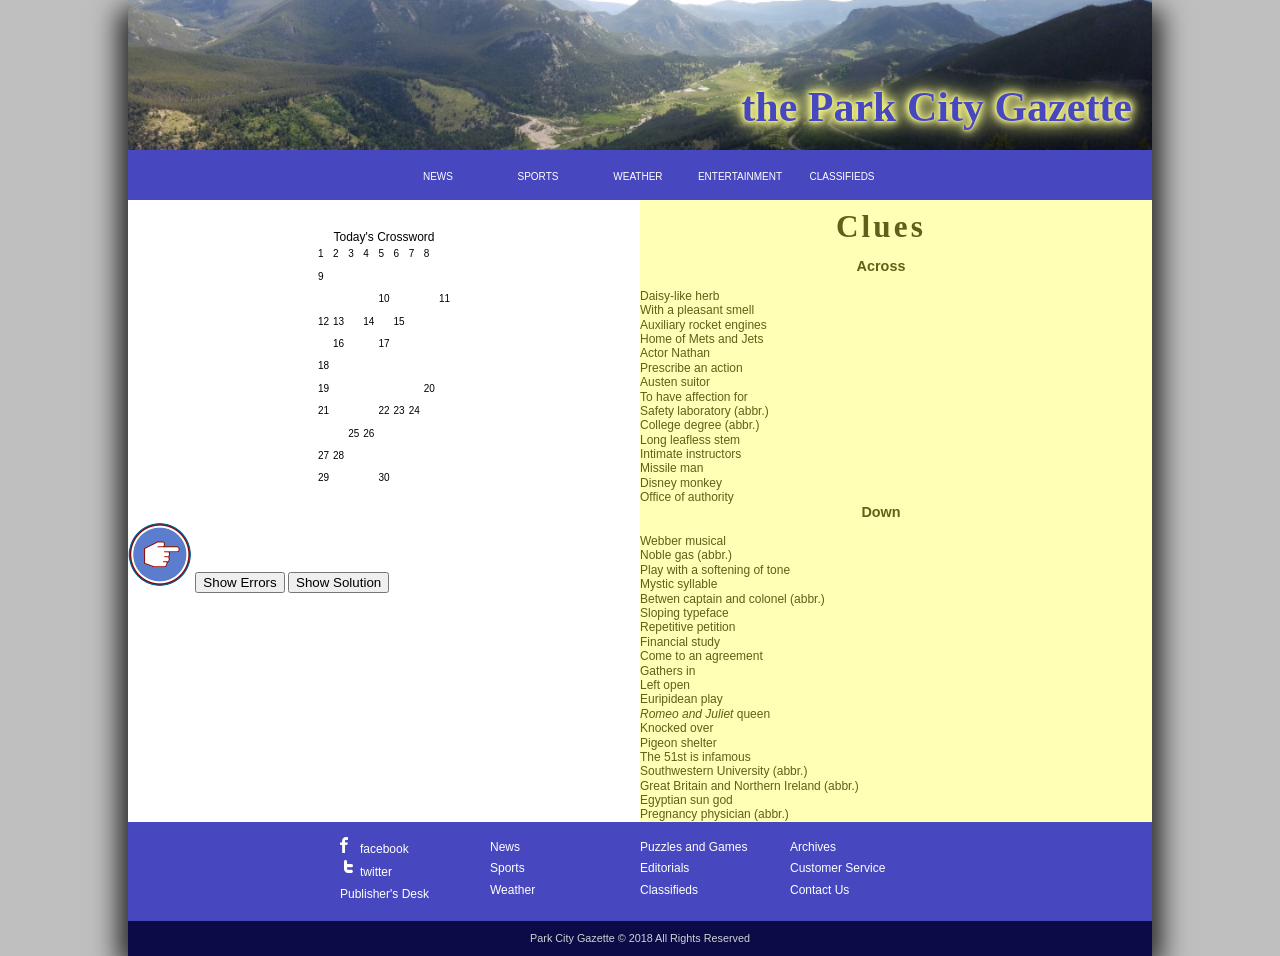
==== index.html @ 87dc8ab6 "Renamed fIles and added name" ====
<!DOCTYPE html>
<html lang="en">
<head>
   <!--
    New Perspectives on HTML5, CSS3, and JavaScript 6th Edition
    Tutorial 11
    Case Problem 3
    
    Park City Gazette Crossword Puzzle Page
    Author: Christopher Kim
    Date:   3.20.19

    Filename: pc_cword.html
   -->
   
   <title>Daily Crossword</title>
   <meta charset="utf-8" />
   <link href="pc_reset.css" rel="stylesheet"  />
   <link href="pc_styles.css" rel="stylesheet"  />
    

</head>

<body>
   <header>
      <h1>the Park City Gazette</h1>
      <nav id="top">
         <ul>
            <li><a href="#">news</a></li>
            <li><a href="#">sports</a></li>
            <li><a href="#">weather</a></li>
            <li><a href="#">entertainment</a></li>
            <li><a href="#">classifieds</a></li>
         </ul>
      </nav>
   </header>
   <article>
      <table id="crossword">
         <caption>Today's Crossword</caption>
         <tr>
            <td><span id="c1_1" data-letter="C" data-right="c1_2" data-left="c1_8" data-down="c2_1" data-up="c11_1" data-clue-a="a1" data-clue-d="d1"></span><sup>1</sup></td>
            <td><span id="c1_2" data-letter="A" data-right="c1_3" data-left="c1_1" data-down="c2_2" data-up="c11_2" data-clue-a="a1" data-clue-d="d2"></span><sup>2</sup></td>
            <td><span id="c1_3" data-letter="M" data-right="c1_4" data-left="c1_2" data-down="c2_3" data-up="c11_3" data-clue-a="a1" data-clue-d="d3"></span><sup>3</sup></td>
            <td><span id="c1_4" data-letter="O" data-right="c1_5" data-left="c1_3" data-down="c2_4" data-up="c10_4" data-clue-a="a1" data-clue-d="d4"></span><sup>4</sup></td>
            <td><span id="c1_5" data-letter="M" data-right="c1_6" data-left="c1_4" data-down="c2_5" data-up="c11_5" data-clue-a="a1" data-clue-d="d5"></span><sup>5</sup></td>  
            <td><span id="c1_6" data-letter="I" data-right="c1_7" data-left="c1_5" data-down="c2_6" data-up="c11_6" data-clue-a="a1" data-clue-d="d6"></span><sup>6</sup></td>
            <td><span id="c1_7" data-letter="L" data-right="c1_8" data-left="c1_6" data-down="c2_7" data-up="c11_7" data-clue-a="a1" data-clue-d="d7"></span><sup>7</sup></td>
            <td><span id="c1_8" data-letter="E" data-right="c1_1" data-left="c1_7" data-down="c2_8" data-up="c11_8" data-clue-a="a1" data-clue-d="d8"></span><sup>8</sup></td>
            <td class="blank"></td>
         </tr>
          <tr>
            <td><span id="c2_1" data-letter="A" data-right="c2_2" data-left="c2_8" data-down="c3_1" data-up="c1_1" data-clue-a="a9" data-clue-d="d1"></span><sup>9</sup></td>
            <td><span id="c2_2" data-letter="R" data-right="c2_3" data-left="c2_1" data-down="c4_2" data-up="c1_2" data-clue-a="a9" data-clue-d="d2"></span></td>
            <td><span id="c2_3" data-letter="O" data-right="c2_4" data-left="c2_2" data-down="c3_3" data-up="c1_3" data-clue-a="a9" data-clue-d="d3"></span></td>
            <td><span id="c2_4" data-letter="M" data-right="c2_5" data-left="c2_3" data-down="c4_4" data-up="c1_4" data-clue-a="a9" data-clue-d="d4"></span></td>
            <td><span id="c2_5" data-letter="A" data-right="c2_6" data-left="c2_4" data-down="c3_5" data-up="c1_5" data-clue-a="a9" data-clue-d="d5"></span></td>
            <td><span id="c2_6" data-letter="T" data-right="c2_7" data-left="c2_5" data-down="c3_6" data-up="c1_6" data-clue-a="a9" data-clue-d="d6"></span></td>
            <td><span id="c2_7" data-letter="I" data-right="c2_8" data-left="c2_6" data-down="c3_7" data-up="c1_7" data-clue-a="a9" data-clue-d="d7"></span></td>
            <td><span id="c2_8" data-letter="C" data-right="c2_1" data-left="c2_7" data-down="c3_8" data-up="c1_8" data-clue-a="a9" data-clue-d="d8"></span></td>
            <td class="blank"></td>
         </tr>
         <tr> 
            <td><span id="c3_1" data-letter="T" data-right="c3_3" data-left="c3_9" data-down="c4_1" data-up="c2_1" data-clue-d="d1"></span></td>  
            <td class="blank"></td>
            <td><span id="c3_3" data-letter="R" data-right="c3_5" data-left="c3_1" data-down="c4_3" data-up="c2_3" data-clue-d="d3"></span></td>  
            <td class="blank"></td>
            <td><span id="c3_5" data-letter="J" data-right="c3_6" data-left="c3_3" data-down="c5_5" data-up="c2_5" data-clue-a="a10" data-clue-d="d5"></span><sup>10</sup></td>
            <td><span id="c3_6" data-letter="A" data-right="c3_7" data-left="c3_5" data-down="c4_6" data-up="c2_6" data-clue-a="a10" data-clue-d="d6"></span></td>
            <td><span id="c3_7" data-letter="T" data-right="c3_8" data-left="c3_6" data-down="c4_7" data-up="c2_7" data-clue-a="a10" data-clue-d="d7"></span></td>
            <td><span id="c3_8" data-letter="O" data-right="c3_9" data-left="c3_7" data-down="c4_8" data-up="c2_8" data-clue-a="a10" data-clue-d="d8"></span></td>
            <td><span id="c3_9" data-letter="S" data-right="c3_1" data-left="c3_8" data-down="c4_9" data-up="c10_9" data-clue-a="a10" data-clue-d="d11"></span><sup>11</sup></td>
         </tr> 
          <tr> 
            <td><span id="c4_1" data-letter="S" data-right="c4_2" data-left="c4_9" data-down="c6_1" data-up="c3_1" data-clue-a="a12" data-clue-d="d1"></span><sup>12</sup></td>  
            <td><span id="c4_2" data-letter="H" data-right="c4_3" data-left="c4_1" data-down="c5_2" data-up="c2_2" data-clue-a="a12" data-clue-d="d13"></span><sup>13</sup></td>
            <td><span id="c4_3" data-letter="E" data-right="c4_4" data-left="c4_2" data-down="c5_3" data-up="c3_3" data-clue-a="a12" data-clue-d="d3"></span></td>  
            <td><span id="c4_4" data-letter="A" data-right="c4_6" data-left="c4_3" data-down="c5_4" data-up="c2_4" data-clue-a="a12" data-clue-d="d14"></span><sup>14</sup></td>
            <td class="blank"></td>
            <td><span id="c4_6" data-letter="L" data-right="c4_7" data-left="c4_4" data-down="c5_6" data-up="c3_6" data-clue-a="a15" data-clue-d="d6"></span><sup>15</sup></td>
            <td><span id="c4_7" data-letter="A" data-right="c4_8" data-left="c4_6" data-down="c5_7" data-up="c3_7" data-clue-a="a15" data-clue-d="d7"></span></td>
            <td><span id="c4_8" data-letter="N" data-right="c4_9" data-left="c4_7" data-down="c7_8" data-up="c3_8" data-clue-a="a15" data-clue-d="d8"></span></td>
            <td><span id="c4_9" data-letter="E" data-right="c4_1" data-left="c4_8" data-down="c5_9" data-up="c3_9" data-clue-a="a15" data-clue-d="d11"></span></td>
         </tr> 
         <tr> 
            <td class="blank"></td>  
            <td><span id="c5_2" data-letter="E" data-right="c5_3" data-left="c5_9" data-down="c6_2" data-up="c4_2" data-clue-a="a16" data-clue-d="d13"></span><sup>16</sup></td>
            <td><span id="c5_3" data-letter="N" data-right="c5_4" data-left="c5_2" data-down="c6_3" data-up="c4_3" data-clue-a="a16" data-clue-d="d3"></span></td>  
            <td><span id="c5_4" data-letter="J" data-right="c5_5" data-left="c5_3" data-down="c6_4" data-up="c4_4" data-clue-a="a16" data-clue-d="d14"></span></td>
            <td><span id="c5_5" data-letter="O" data-right="c5_6" data-left="c5_4" data-down="c6_5" data-up="c3_5" data-clue-a="a16" data-clue-d="d17"></span><sup>17</sup></td>
            <td><span id="c5_6" data-letter="I" data-right="c5_7" data-left="c5_5" data-down="c6_6" data-up="c4_6" data-clue-a="a16" data-clue-d="d6"></span></td>
            <td><span id="c5_7" data-letter="N" data-right="c5_9" data-left="c5_6" data-down="c6_7" data-up="c4_7" data-clue-a="a16" data-clue-d="d7"></span></td>
            <td class="blank"></td>
            <td><span id="c5_9" data-letter="T" data-right="c5_2" data-left="c5_7" data-down="c6_9" data-up="c4_9" data-clue-d="d11"></span></td>
         </tr> 
         <tr> 
            <td><span id="c6_1" data-letter="M" data-right="c6_2" data-left="c6_9" data-down="c7_1" data-up="c4_1" data-clue-a="a18" data-clue-d="d18"></span><sup>18</sup></td>
            <td><span id="c6_2" data-letter="R" data-right="c6_3" data-left="c6_1" data-down="c7_2" data-up="c5_2" data-clue-a="a18" data-clue-d="d13"></span></td>
            <td><span id="c6_3" data-letter="D" data-right="c6_4" data-left="c6_2" data-down="c7_3" data-up="c5_3" data-clue-a="a18" data-clue-d="d3"></span></td>  
            <td><span id="c6_4" data-letter="A" data-right="c6_5" data-left="c6_3" data-down="c7_4" data-up="c5_4" data-clue-a="a18" data-clue-d="d14"></span></td>
            <td><span id="c6_5" data-letter="R" data-right="c6_6" data-left="c6_4" data-down="c7_5" data-up="c5_5" data-clue-a="a18" data-clue-d="d17"></span></td>
            <td><span id="c6_6" data-letter="C" data-right="c6_7" data-left="c6_5" data-down="c8_6" data-up="c5_6" data-clue-a="a18" data-clue-d="d6"></span></td>
            <td><span id="c6_7" data-letter="Y" data-right="c6_9" data-left="c6_6" data-down="c8_7" data-up="c5_7" data-clue-a="a18" data-clue-d="d7"></span></td>
            <td class="blank"></td>
            <td><span id="c6_9" data-letter="T" data-right="c6_1" data-left="c6_7" data-down="c7_9" data-up="c5_9" data-clue-d="d11"></span></td>
         </tr> 
         <tr> 
            <td><span id="c7_1" data-letter="A" data-right="c7_2" data-left="c7_9" data-down="c8_1" data-up="c6_1" data-clue-a="a19" data-clue-d="d18"></span><sup>19</sup></td>
            <td><span id="c7_2" data-letter="D" data-right="c7_3" data-left="c7_1" data-down="c8_2" data-up="c6_2" data-clue-a="a19" data-clue-d="d13"></span></td>
            <td><span id="c7_3" data-letter="O" data-right="c7_4" data-left="c7_2" data-down="c9_3" data-up="c6_3" data-clue-a="a19" data-clue-d="d3"></span></td>  
            <td><span id="c7_4" data-letter="R" data-right="c7_5" data-left="c7_3" data-down="c9_4" data-up="c6_4" data-clue-a="a19" data-clue-d="d14"></span></td>
            <td><span id="c7_5" data-letter="E" data-right="c7_8" data-left="c7_4" data-down="c8_5" data-up="c6_5" data-clue-a="a19" data-clue-d="d17"></span></td>
            <td class="blank"></td>
            <td class="blank"></td>
            <td><span id="c7_8" data-letter="U" data-right="c7_9" data-left="c7_5" data-down="c8_8" data-up="c4_8" data-clue-a="a20" data-clue-d="d20"></span><sup>20</sup></td>
            <td><span id="c7_9" data-letter="L" data-right="c7_1" data-left="c7_8" data-down="c8_9" data-up="c6_9" data-clue-a="a20" data-clue-d="d11"></span></td>
         </tr>  
         <tr> 
            <td><span id="c8_1" data-letter="B" data-right="c8_2" data-left="c8_9" data-down="c10_1" data-up="c7_1" data-clue-a="a21" data-clue-d="d18"></span><sup>21</sup></td>
            <td><span id="c8_2" data-letter="S" data-right="c8_5" data-left="c8_1" data-down="c10_2" data-up="c7_2" data-clue-a="a21" data-clue-d="d13"></span></td>
            <td class="blank"></td>  
            <td class="blank"></td>
            <td><span id="c8_5" data-letter="S" data-right="c8_6" data-left="c8_2" data-down="c9_5" data-up="c7_5" data-clue-a="a22" data-clue-d="d17"></span><sup>22</sup></td>
            <td><span id="c8_6" data-letter="C" data-right="c8_7" data-left="c8_5" data-down="c9_6" data-up="c6_6" data-clue-a="a22" data-clue-d="d23"></span><sup>23</sup></td>
            <td><span id="c8_7" data-letter="A" data-right="c8_8" data-left="c8_6" data-down="c9_7" data-up="c6_7" data-clue-a="a22" data-clue-d="d24"></span><sup>24</sup></td>
            <td><span id="c8_8" data-letter="P" data-right="c8_9" data-left="c8_7" data-down="c9_8" data-up="c7_8" data-clue-a="a22" data-clue-d="d20"></span></td>
            <td><span id="c8_9" data-letter="E" data-right="c8_1" data-left="c8_8" data-down="c10_9" data-up="c7_9" data-clue-a="a22" data-clue-d="d11"></span></td>
         </tr>  
         <tr> 
            <td class="blank"></td>
            <td class="blank"></td>
            <td><span id="c9_3" data-letter="T" data-right="c9_4" data-left="c9_8" data-down="c10_3" data-up="c7_3" data-clue-a="a25" data-clue-d="d25"></span><sup>25</sup></td>  
            <td><span id="c9_4" data-letter="U" data-right="c9_5" data-left="c9_3" data-down="c10_4" data-up="c7_4" data-clue-a="a25" data-clue-d="d26"></span><sup>26</sup></td>
            <td><span id="c9_5" data-letter="T" data-right="c9_6" data-left="c9_4" data-down="c10_5" data-up="c8_5" data-clue-a="a25" data-clue-d="d17"></span></td>
            <td><span id="c9_6" data-letter="O" data-right="c9_7" data-left="c9_5" data-down="c10_6" data-up="c8_6" data-clue-a="a25" data-clue-d="d23"></span></td>
            <td><span id="c9_7" data-letter="R" data-right="c9_8" data-left="c9_6" data-down="c10_7" data-up="c8_7" data-clue-a="a25" data-clue-d="d24"></span></td>
            <td><span id="c9_8" data-letter="S" data-right="c9_3" data-left="c9_7" data-down="c10_8" data-up="c8_8" data-clue-a="a25" data-clue-d="d20"></span></td>
            <td class="blank"></td>
         </tr>
         <tr> 
            <td><span id="c10_1" data-letter="R" data-right="c10_2" data-left="c10_9" data-down="c11_1" data-up="c8_1" data-clue-a="a27" data-clue-d="d27"></span><sup>27</sup></td>
            <td><span id="c10_2" data-letter="O" data-right="c10_3" data-left="c10_1" data-down="c11_2" data-up="c8_2" data-clue-a="a27" data-clue-d="d28"></span><sup>28</sup></td>
            <td><span id="c10_3" data-letter="C" data-right="c10_4" data-left="c10_2" data-down="c11_3" data-up="c9_3" data-clue-a="a27" data-clue-d="d25"></span></td>  
            <td><span id="c10_4" data-letter="K" data-right="c10_5" data-left="c10_3" data-down="c1_4" data-up="c9_4" data-clue-a="a27" data-clue-d="d26"></span></td>
            <td><span id="c10_5" data-letter="E" data-right="c10_6" data-left="c10_4" data-down="c11_5" data-up="c9_5" data-clue-a="a27" data-clue-d="d17"></span></td>
            <td><span id="c10_6" data-letter="T" data-right="c10_7" data-left="c10_5" data-down="c11_6" data-up="c9_6" data-clue-a="a27" data-clue-d="d23"></span></td>
            <td><span id="c10_7" data-letter="E" data-right="c10_8" data-left="c10_6" data-down="c11_7" data-up="c9_7" data-clue-a="a27" data-clue-d="d24"></span></td>
            <td><span id="c10_8" data-letter="E" data-right="c10_9" data-left="c10_7" data-down="c11_8" data-up="c9_8" data-clue-a="a27" data-clue-d="d20"></span></td>
            <td><span id="c10_9" data-letter="R" data-right="c10_1" data-left="c10_8" data-down="c3_9" data-up="c8_9" data-clue-a="a27"></span></td>
         </tr>  
         <tr> 
            <td><span id="c11_1" data-letter="A" data-right="c11_2" data-left="c11_8" data-down="c1_1" data-up="c10_1" data-clue-a="a29" data-clue-d="d27"></span><sup>29</sup></td>
            <td><span id="c11_2" data-letter="B" data-right="c11_3" data-left="c11_1" data-down="c1_2" data-up="c10_2" data-clue-a="a29" data-clue-d="d28"></span></td>
            <td><span id="c11_3" data-letter="U" data-right="c11_5" data-left="c11_2" data-down="c1_3" data-up="c10_3" data-clue-a="a29" data-clue-d="d25"></span></td>  
            <td class="blank"></td>
            <td><span id="c11_5" data-letter="S" data-right="c11_6" data-left="c11_3" data-down="c1_5" data-up="c10_5" data-clue-a="a30" data-clue-d="d17"></span><sup>30</sup></td>
            <td><span id="c11_6" data-letter="E" data-right="c11_7" data-left="c11_5" data-down="c1_6" data-up="c10_6" data-clue-a="a30" data-clue-d="d23"></span></td>
            <td><span id="c11_7" data-letter="A" data-right="c11_8" data-left="c11_6" data-down="c1_7" data-up="c10_7" data-clue-a="a30" data-clue-d="d24"></span></td>
            <td><span id="c11_8" data-letter="T" data-right="c11_1" data-left="c11_7" data-down="c1_8" data-up="c10_8" data-clue-a="a30" data-clue-d="d20"></span></td>
            <td class="blank"></td>
         </tr>                                                     
      </table>
      <div id="crossButtons">
         <img id="directionImg" src="pc_right.png" alt="" />
         <input id="showErrors" type="button" value="Show Errors" />
         <input id="showSolution" type="button" value="Show Solution" />
      </div>
   </article>
   <aside id="Clues">
      <h1>Clues</h1>
      <div>
         <section>
            <h2>Across</h2>
            <ol id="across">
               <li value="1" id="a1">Daisy-like herb</li>
               <li value="9" id="a9">With a pleasant smell</li>
               <li value="10" id="a10">Auxiliary rocket engines</li>
               <li value="12" id="a12">Home of Mets and Jets</li>
               <li value="15" id="a15">Actor Nathan</li>
               <li value="16" id="a16">Prescribe an action</li>
               <li value="18" id="a18">Austen suitor</li>
               <li value="19" id="a19">To have affection for</li>
               <li value="20" id="a20">Safety laboratory (abbr.)</li>
               <li value="21" id="a21">College degree (abbr.)</li>
               <li value="22" id="a22">Long leafless stem</li>
               <li value="25" id="a25">Intimate instructors</li>
               <li value="27" id="a27">Missile man</li>
               <li value="29" id="a29">Disney monkey</li>
               <li value="30" id="a30">Office of authority</li>
            </ol>  
         </section>
         <section>
            <h2>Down</h2>
            <ol id="down">
               <li value="1" id="d1">Webber musical</li>
               <li value="2" id="d2">Noble gas (abbr.)</li>
               <li value="3" id="d3">Play with a softening of tone</li>
               <li value="4" id="d4">Mystic syllable</li>
               <li value="5" id="d5">Betwen captain and colonel (abbr.)</li>
               <li value="6" id="d6">Sloping typeface</li>
               <li value="7" id="d7">Repetitive petition</li>
               <li value="8" id="d8">Financial study</li>
               <li value="11" id="d11">Come to an agreement</li>
               <li value="13" id="d13">Gathers in</li>
               <li value="14" id="d14">Left open</li>
               <li value="17" id="d17">Euripidean play</li>
               <li value="18" id="d18"><em>Romeo and Juliet</em> queen</li>
               <li value="20" id="d20">Knocked over</li>
               <li value="23" id="d23">Pigeon shelter</li>
               <li value="24" id="d24">The 51st is infamous</li>
               <li value="25" id="d25">Southwestern University (abbr.)</li>
               <li value="26" id="d26">Great Britain and Northern Ireland (abbr.)</li>
               <li value="27" id="d27">Egyptian sun god</li>
               <li value="28" id="d28">Pregnancy physician (abbr.)</li>
            </ol>
         </section>
      </div>      
   </aside>
   <footer>
      <nav id="bottom">
         <ul>
            <li><a href="#"><img id="fbicon" src="pc_fbicon.png" alt="" />facebook</a></li>
            <li><a href="#"><img id="twittericon" src="pc_twittericon.png" alt="" />twitter</a></li>
            <li><a href="#">Publisher's Desk</a></li>
         </ul>
         <ul>
            <li><a href="#">News</a></li>
            <li><a href="#">Sports</a></li>
            <li><a href="#">Weather</a></li>
         </ul>
         <ul>
            <li><a href="#">Puzzles and Games</a></li>
            <li><a href="#">Editorials</a></li>
            <li><a href="#">Classifieds</a></li>
         </ul>         
         <ul>
            <li><a href="#">Archives</a></li>
            <li><a href="#">Customer Service</a></li>
            <li><a href="#">Contact Us</a></li>
         </ul>
      </nav>
      <p>Park City Gazette &copy; 2018 All Rights Reserved</p>
   </footer>
</body>
</html>
---- pc_styles.css ----
@charset "utf-8";
/*
   New Perspectives on HTML5, CSS3, and JavaScript 6th Edition
   Tutorial 11
   Case Problem 3
   

   Park City Gazette Layout Style Sheet

*/


/* HTML and Body Styles */

html {
   background: rgb(191, 191, 191);
   font-family: Verdana, Geneva, sans-serif;
   font-size: 12px;
}

body {
   display: -webkit-flex;
   display: flex;
   -webkit-flex-flow: row wrap;
   flex-flow: row wrap;   
   background: white;
   max-width: 1024px;
   min-width: 420px;
   margin: 0px auto;
   box-shadow: rgb(51, 51, 51) 10px 10px 25px,  rgb(51, 51, 51) -10px 10px 25px;
}

p {
   font-size: 1.2em;
   line-height: 1.4em;
   margin: 15px;
}


/* Header Styles */

body > header {
   background: url(pc_logo.png) center/cover no-repeat;
   width: 100%;
}

body > header > h1 {
   height: 150px;
   text-align: right;
   padding: 100px 20px 0px 0px;
   font-family: Cambria, "Hoefler Text", "Liberation Serif", Times, "Times New Roman", serif;
   font-size: 3.5em;
   font-weight: bold;
   color: rgb(71, 71, 191);
   text-shadow: rgb(237, 237, 134) 0px 0px 1px,
                rgb(237, 237, 134) 0px 0px 2px,
                rgb(237, 237, 134) 0px 0px 5px,
                rgb(237, 237, 134) 0px 0px 8px,                 
                rgb(237, 237, 134) 0px 0px 10px,
                rgb(237, 237, 134) 0px 0px 15px,
                rgb(237, 237, 134) 0px 0px 20px,
                rgb(237, 237, 134) 0px 0px 30px;                
}


/* Top Navigation Styles */

nav#top ul {
   display: -webkit-flex;
   display: flex;
   -webkit-flex-flow: row nowrap;
   flex-flow: row nowrap;
   -webkit-justify-content: center;
   justify-content: center;
   -webkit-align-items: center;
   align-items: center;
   background-color: rgb(71, 71, 191);
   height: 50px;
}
   
nav#top ul li {
   -webkit-flex: 0 1 80px;
   flex: 0 1 80px;   
   margin: 10px;
}

nav#top ul li a {
   color: white;
   display: block;
   font-size: 1.2em;
   text-align: center;
   padding: 50% 0%;
   font-variant: small-caps;
}

nav#top ul li a:hover, nav#top ul li a:active {
   text-shadow: 0px 0px 5px black;
   color: rgb(255, 255, 211);
}



/* Article Styles */

article {
   -webkit-flex: 1 1 300px;
   flex: 1 1 300px;
}

article > table#crossword {
   margin: 30px auto;
}
   
/* Aside  Styles */

aside {
   background-color: rgb(255, 255, 181);
   color: rgb(96, 96, 28);   
   -webkit-flex: 1 1 300px;
   flex: 1 1 300px; 
   padding: 0px 30px 0px 0px; 
}

aside h1 {
   font-family:Cambria, "Hoefler Text", "Liberation Serif", Times, "Times New Roman", serif;   
   font-size: 2.6em;
   font-weight: bold;
   letter-spacing: 0.1em;
   text-align: center;
   margin: 20px 0px 25px;
   width: 100%;
}

aside h2 {
   text-align: center;
   font-size: 1.2em;
   margin-bottom: 15px;
   width: 100%;
}

/* Footer Styles */

footer {
   width: 100%;
}

footer p {
   color: rgb(211, 211, 211);
   font-size: 0.9em;
   text-align: center;
   background-color: rgb(11, 11, 71);
   margin: 0px;
   padding: 10px 0px;
}


/* Bottom Navigation List Styles */

nav#bottom {
   background-color: rgb(71, 71, 191);
   color: rgb(211, 211, 211);
   padding: 15px;
}

nav#bottom ul li {
   font-size: 1em;
   line-height: 1.8em;
}

nav#bottom ul a {
   color: white;
}



/* Bottom Navigation Styles */

nav#bottom {
   display: -webkit-flex;
   display: flex;
   -webkit-flex-flow: row nowrap;
   flex-flow: row nowrap;
   -webkit-justify-content: center;
   justify-content: center;
}

nav#bottom ul {
   flex: 0 1 150px;
}
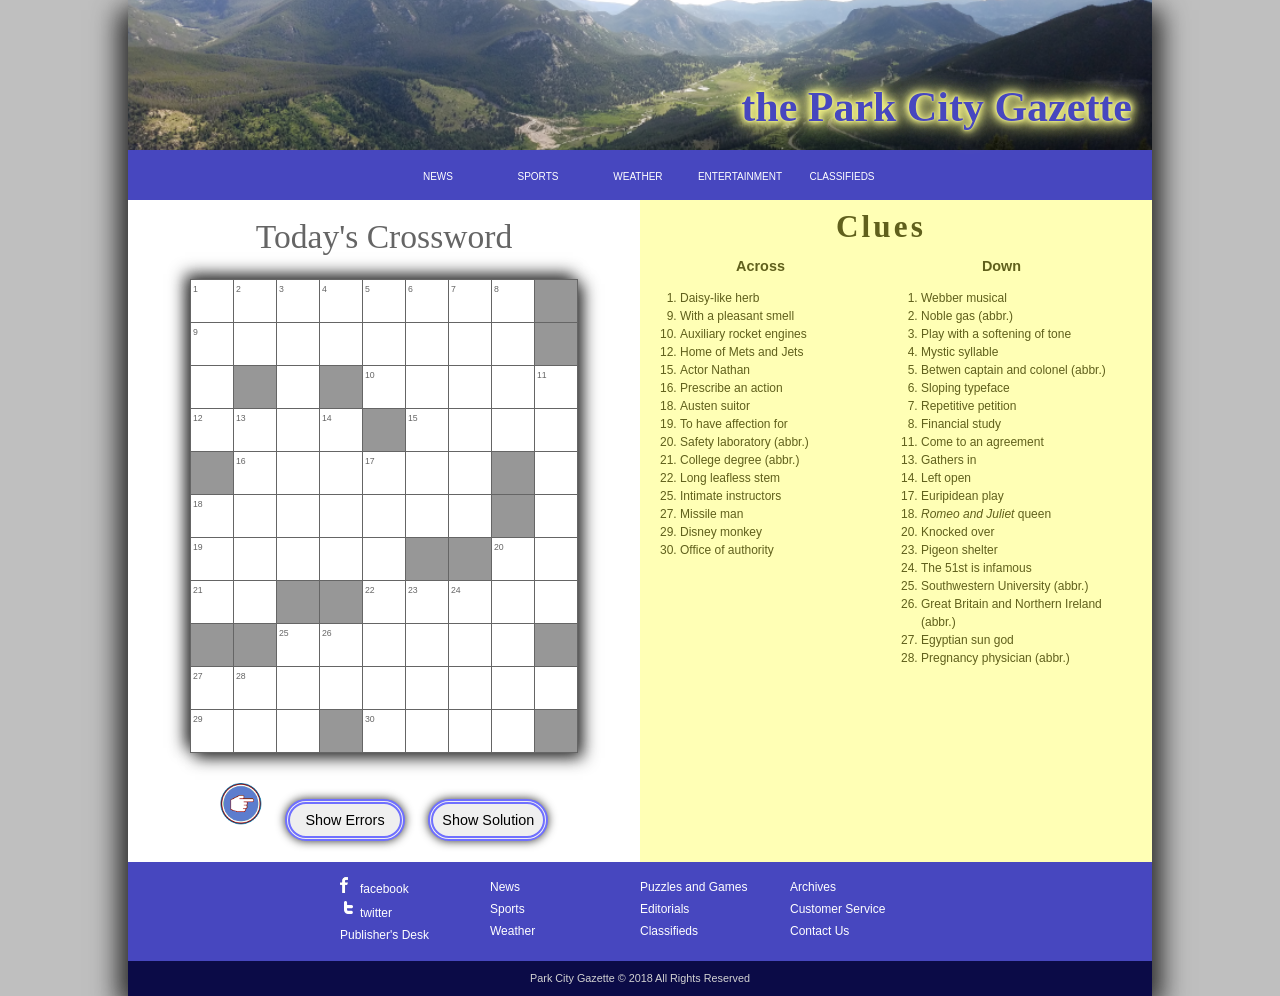
==== commit 0f4205dd: "Added variables and a function" ====
--- a/index.html
+++ b/index.html
@@ -1,5 +1,6 @@
 <!DOCTYPE html>
 <html lang="en">
+
 <head>
    <!--
     New Perspectives on HTML5, CSS3, and JavaScript 6th Edition
@@ -12,12 +13,22 @@
 
     Filename: pc_cword.html
    -->
-   
+
    <title>Daily Crossword</title>
    <meta charset="utf-8" />
-   <link href="pc_reset.css" rel="stylesheet"  />
-   <link href="pc_styles.css" rel="stylesheet"  />
-    
+   <link href="pc_reset.css" rel="stylesheet" />
+   <link href="pc_styles.css" rel="stylesheet" />
+
+
+</head>
+
+<title>Daily Crossword</title>
+<meta charset="utf-8" />
+<link href="pc_reset.css" rel="stylesheet" />
+<link href="pc_styles.css" rel="stylesheet" />
+<!-- step 2, link files -->
+<link href="pc_cword.css" rel="stylesheet" />
+<script src="pc_cword.js" async></script>
 
 </head>
 
@@ -38,126 +49,208 @@
       <table id="crossword">
          <caption>Today's Crossword</caption>
          <tr>
-            <td><span id="c1_1" data-letter="C" data-right="c1_2" data-left="c1_8" data-down="c2_1" data-up="c11_1" data-clue-a="a1" data-clue-d="d1"></span><sup>1</sup></td>
-            <td><span id="c1_2" data-letter="A" data-right="c1_3" data-left="c1_1" data-down="c2_2" data-up="c11_2" data-clue-a="a1" data-clue-d="d2"></span><sup>2</sup></td>
-            <td><span id="c1_3" data-letter="M" data-right="c1_4" data-left="c1_2" data-down="c2_3" data-up="c11_3" data-clue-a="a1" data-clue-d="d3"></span><sup>3</sup></td>
-            <td><span id="c1_4" data-letter="O" data-right="c1_5" data-left="c1_3" data-down="c2_4" data-up="c10_4" data-clue-a="a1" data-clue-d="d4"></span><sup>4</sup></td>
-            <td><span id="c1_5" data-letter="M" data-right="c1_6" data-left="c1_4" data-down="c2_5" data-up="c11_5" data-clue-a="a1" data-clue-d="d5"></span><sup>5</sup></td>  
-            <td><span id="c1_6" data-letter="I" data-right="c1_7" data-left="c1_5" data-down="c2_6" data-up="c11_6" data-clue-a="a1" data-clue-d="d6"></span><sup>6</sup></td>
-            <td><span id="c1_7" data-letter="L" data-right="c1_8" data-left="c1_6" data-down="c2_7" data-up="c11_7" data-clue-a="a1" data-clue-d="d7"></span><sup>7</sup></td>
-            <td><span id="c1_8" data-letter="E" data-right="c1_1" data-left="c1_7" data-down="c2_8" data-up="c11_8" data-clue-a="a1" data-clue-d="d8"></span><sup>8</sup></td>
-            <td class="blank"></td>
-         </tr>
-          <tr>
-            <td><span id="c2_1" data-letter="A" data-right="c2_2" data-left="c2_8" data-down="c3_1" data-up="c1_1" data-clue-a="a9" data-clue-d="d1"></span><sup>9</sup></td>
-            <td><span id="c2_2" data-letter="R" data-right="c2_3" data-left="c2_1" data-down="c4_2" data-up="c1_2" data-clue-a="a9" data-clue-d="d2"></span></td>
-            <td><span id="c2_3" data-letter="O" data-right="c2_4" data-left="c2_2" data-down="c3_3" data-up="c1_3" data-clue-a="a9" data-clue-d="d3"></span></td>
-            <td><span id="c2_4" data-letter="M" data-right="c2_5" data-left="c2_3" data-down="c4_4" data-up="c1_4" data-clue-a="a9" data-clue-d="d4"></span></td>
-            <td><span id="c2_5" data-letter="A" data-right="c2_6" data-left="c2_4" data-down="c3_5" data-up="c1_5" data-clue-a="a9" data-clue-d="d5"></span></td>
-            <td><span id="c2_6" data-letter="T" data-right="c2_7" data-left="c2_5" data-down="c3_6" data-up="c1_6" data-clue-a="a9" data-clue-d="d6"></span></td>
-            <td><span id="c2_7" data-letter="I" data-right="c2_8" data-left="c2_6" data-down="c3_7" data-up="c1_7" data-clue-a="a9" data-clue-d="d7"></span></td>
-            <td><span id="c2_8" data-letter="C" data-right="c2_1" data-left="c2_7" data-down="c3_8" data-up="c1_8" data-clue-a="a9" data-clue-d="d8"></span></td>
-            <td class="blank"></td>
-         </tr>
-         <tr> 
-            <td><span id="c3_1" data-letter="T" data-right="c3_3" data-left="c3_9" data-down="c4_1" data-up="c2_1" data-clue-d="d1"></span></td>  
-            <td class="blank"></td>
-            <td><span id="c3_3" data-letter="R" data-right="c3_5" data-left="c3_1" data-down="c4_3" data-up="c2_3" data-clue-d="d3"></span></td>  
-            <td class="blank"></td>
-            <td><span id="c3_5" data-letter="J" data-right="c3_6" data-left="c3_3" data-down="c5_5" data-up="c2_5" data-clue-a="a10" data-clue-d="d5"></span><sup>10</sup></td>
-            <td><span id="c3_6" data-letter="A" data-right="c3_7" data-left="c3_5" data-down="c4_6" data-up="c2_6" data-clue-a="a10" data-clue-d="d6"></span></td>
-            <td><span id="c3_7" data-letter="T" data-right="c3_8" data-left="c3_6" data-down="c4_7" data-up="c2_7" data-clue-a="a10" data-clue-d="d7"></span></td>
-            <td><span id="c3_8" data-letter="O" data-right="c3_9" data-left="c3_7" data-down="c4_8" data-up="c2_8" data-clue-a="a10" data-clue-d="d8"></span></td>
-            <td><span id="c3_9" data-letter="S" data-right="c3_1" data-left="c3_8" data-down="c4_9" data-up="c10_9" data-clue-a="a10" data-clue-d="d11"></span><sup>11</sup></td>
-         </tr> 
-          <tr> 
-            <td><span id="c4_1" data-letter="S" data-right="c4_2" data-left="c4_9" data-down="c6_1" data-up="c3_1" data-clue-a="a12" data-clue-d="d1"></span><sup>12</sup></td>  
-            <td><span id="c4_2" data-letter="H" data-right="c4_3" data-left="c4_1" data-down="c5_2" data-up="c2_2" data-clue-a="a12" data-clue-d="d13"></span><sup>13</sup></td>
-            <td><span id="c4_3" data-letter="E" data-right="c4_4" data-left="c4_2" data-down="c5_3" data-up="c3_3" data-clue-a="a12" data-clue-d="d3"></span></td>  
-            <td><span id="c4_4" data-letter="A" data-right="c4_6" data-left="c4_3" data-down="c5_4" data-up="c2_4" data-clue-a="a12" data-clue-d="d14"></span><sup>14</sup></td>
-            <td class="blank"></td>
-            <td><span id="c4_6" data-letter="L" data-right="c4_7" data-left="c4_4" data-down="c5_6" data-up="c3_6" data-clue-a="a15" data-clue-d="d6"></span><sup>15</sup></td>
-            <td><span id="c4_7" data-letter="A" data-right="c4_8" data-left="c4_6" data-down="c5_7" data-up="c3_7" data-clue-a="a15" data-clue-d="d7"></span></td>
-            <td><span id="c4_8" data-letter="N" data-right="c4_9" data-left="c4_7" data-down="c7_8" data-up="c3_8" data-clue-a="a15" data-clue-d="d8"></span></td>
-            <td><span id="c4_9" data-letter="E" data-right="c4_1" data-left="c4_8" data-down="c5_9" data-up="c3_9" data-clue-a="a15" data-clue-d="d11"></span></td>
-         </tr> 
-         <tr> 
-            <td class="blank"></td>  
-            <td><span id="c5_2" data-letter="E" data-right="c5_3" data-left="c5_9" data-down="c6_2" data-up="c4_2" data-clue-a="a16" data-clue-d="d13"></span><sup>16</sup></td>
-            <td><span id="c5_3" data-letter="N" data-right="c5_4" data-left="c5_2" data-down="c6_3" data-up="c4_3" data-clue-a="a16" data-clue-d="d3"></span></td>  
-            <td><span id="c5_4" data-letter="J" data-right="c5_5" data-left="c5_3" data-down="c6_4" data-up="c4_4" data-clue-a="a16" data-clue-d="d14"></span></td>
-            <td><span id="c5_5" data-letter="O" data-right="c5_6" data-left="c5_4" data-down="c6_5" data-up="c3_5" data-clue-a="a16" data-clue-d="d17"></span><sup>17</sup></td>
-            <td><span id="c5_6" data-letter="I" data-right="c5_7" data-left="c5_5" data-down="c6_6" data-up="c4_6" data-clue-a="a16" data-clue-d="d6"></span></td>
-            <td><span id="c5_7" data-letter="N" data-right="c5_9" data-left="c5_6" data-down="c6_7" data-up="c4_7" data-clue-a="a16" data-clue-d="d7"></span></td>
-            <td class="blank"></td>
-            <td><span id="c5_9" data-letter="T" data-right="c5_2" data-left="c5_7" data-down="c6_9" data-up="c4_9" data-clue-d="d11"></span></td>
-         </tr> 
-         <tr> 
-            <td><span id="c6_1" data-letter="M" data-right="c6_2" data-left="c6_9" data-down="c7_1" data-up="c4_1" data-clue-a="a18" data-clue-d="d18"></span><sup>18</sup></td>
-            <td><span id="c6_2" data-letter="R" data-right="c6_3" data-left="c6_1" data-down="c7_2" data-up="c5_2" data-clue-a="a18" data-clue-d="d13"></span></td>
-            <td><span id="c6_3" data-letter="D" data-right="c6_4" data-left="c6_2" data-down="c7_3" data-up="c5_3" data-clue-a="a18" data-clue-d="d3"></span></td>  
-            <td><span id="c6_4" data-letter="A" data-right="c6_5" data-left="c6_3" data-down="c7_4" data-up="c5_4" data-clue-a="a18" data-clue-d="d14"></span></td>
-            <td><span id="c6_5" data-letter="R" data-right="c6_6" data-left="c6_4" data-down="c7_5" data-up="c5_5" data-clue-a="a18" data-clue-d="d17"></span></td>
-            <td><span id="c6_6" data-letter="C" data-right="c6_7" data-left="c6_5" data-down="c8_6" data-up="c5_6" data-clue-a="a18" data-clue-d="d6"></span></td>
-            <td><span id="c6_7" data-letter="Y" data-right="c6_9" data-left="c6_6" data-down="c8_7" data-up="c5_7" data-clue-a="a18" data-clue-d="d7"></span></td>
-            <td class="blank"></td>
-            <td><span id="c6_9" data-letter="T" data-right="c6_1" data-left="c6_7" data-down="c7_9" data-up="c5_9" data-clue-d="d11"></span></td>
-         </tr> 
-         <tr> 
-            <td><span id="c7_1" data-letter="A" data-right="c7_2" data-left="c7_9" data-down="c8_1" data-up="c6_1" data-clue-a="a19" data-clue-d="d18"></span><sup>19</sup></td>
-            <td><span id="c7_2" data-letter="D" data-right="c7_3" data-left="c7_1" data-down="c8_2" data-up="c6_2" data-clue-a="a19" data-clue-d="d13"></span></td>
-            <td><span id="c7_3" data-letter="O" data-right="c7_4" data-left="c7_2" data-down="c9_3" data-up="c6_3" data-clue-a="a19" data-clue-d="d3"></span></td>  
-            <td><span id="c7_4" data-letter="R" data-right="c7_5" data-left="c7_3" data-down="c9_4" data-up="c6_4" data-clue-a="a19" data-clue-d="d14"></span></td>
-            <td><span id="c7_5" data-letter="E" data-right="c7_8" data-left="c7_4" data-down="c8_5" data-up="c6_5" data-clue-a="a19" data-clue-d="d17"></span></td>
-            <td class="blank"></td>
-            <td class="blank"></td>
-            <td><span id="c7_8" data-letter="U" data-right="c7_9" data-left="c7_5" data-down="c8_8" data-up="c4_8" data-clue-a="a20" data-clue-d="d20"></span><sup>20</sup></td>
-            <td><span id="c7_9" data-letter="L" data-right="c7_1" data-left="c7_8" data-down="c8_9" data-up="c6_9" data-clue-a="a20" data-clue-d="d11"></span></td>
-         </tr>  
-         <tr> 
-            <td><span id="c8_1" data-letter="B" data-right="c8_2" data-left="c8_9" data-down="c10_1" data-up="c7_1" data-clue-a="a21" data-clue-d="d18"></span><sup>21</sup></td>
-            <td><span id="c8_2" data-letter="S" data-right="c8_5" data-left="c8_1" data-down="c10_2" data-up="c7_2" data-clue-a="a21" data-clue-d="d13"></span></td>
-            <td class="blank"></td>  
-            <td class="blank"></td>
-            <td><span id="c8_5" data-letter="S" data-right="c8_6" data-left="c8_2" data-down="c9_5" data-up="c7_5" data-clue-a="a22" data-clue-d="d17"></span><sup>22</sup></td>
-            <td><span id="c8_6" data-letter="C" data-right="c8_7" data-left="c8_5" data-down="c9_6" data-up="c6_6" data-clue-a="a22" data-clue-d="d23"></span><sup>23</sup></td>
-            <td><span id="c8_7" data-letter="A" data-right="c8_8" data-left="c8_6" data-down="c9_7" data-up="c6_7" data-clue-a="a22" data-clue-d="d24"></span><sup>24</sup></td>
-            <td><span id="c8_8" data-letter="P" data-right="c8_9" data-left="c8_7" data-down="c9_8" data-up="c7_8" data-clue-a="a22" data-clue-d="d20"></span></td>
-            <td><span id="c8_9" data-letter="E" data-right="c8_1" data-left="c8_8" data-down="c10_9" data-up="c7_9" data-clue-a="a22" data-clue-d="d11"></span></td>
-         </tr>  
-         <tr> 
-            <td class="blank"></td>
-            <td class="blank"></td>
-            <td><span id="c9_3" data-letter="T" data-right="c9_4" data-left="c9_8" data-down="c10_3" data-up="c7_3" data-clue-a="a25" data-clue-d="d25"></span><sup>25</sup></td>  
-            <td><span id="c9_4" data-letter="U" data-right="c9_5" data-left="c9_3" data-down="c10_4" data-up="c7_4" data-clue-a="a25" data-clue-d="d26"></span><sup>26</sup></td>
-            <td><span id="c9_5" data-letter="T" data-right="c9_6" data-left="c9_4" data-down="c10_5" data-up="c8_5" data-clue-a="a25" data-clue-d="d17"></span></td>
-            <td><span id="c9_6" data-letter="O" data-right="c9_7" data-left="c9_5" data-down="c10_6" data-up="c8_6" data-clue-a="a25" data-clue-d="d23"></span></td>
-            <td><span id="c9_7" data-letter="R" data-right="c9_8" data-left="c9_6" data-down="c10_7" data-up="c8_7" data-clue-a="a25" data-clue-d="d24"></span></td>
-            <td><span id="c9_8" data-letter="S" data-right="c9_3" data-left="c9_7" data-down="c10_8" data-up="c8_8" data-clue-a="a25" data-clue-d="d20"></span></td>
-            <td class="blank"></td>
-         </tr>
-         <tr> 
-            <td><span id="c10_1" data-letter="R" data-right="c10_2" data-left="c10_9" data-down="c11_1" data-up="c8_1" data-clue-a="a27" data-clue-d="d27"></span><sup>27</sup></td>
-            <td><span id="c10_2" data-letter="O" data-right="c10_3" data-left="c10_1" data-down="c11_2" data-up="c8_2" data-clue-a="a27" data-clue-d="d28"></span><sup>28</sup></td>
-            <td><span id="c10_3" data-letter="C" data-right="c10_4" data-left="c10_2" data-down="c11_3" data-up="c9_3" data-clue-a="a27" data-clue-d="d25"></span></td>  
-            <td><span id="c10_4" data-letter="K" data-right="c10_5" data-left="c10_3" data-down="c1_4" data-up="c9_4" data-clue-a="a27" data-clue-d="d26"></span></td>
-            <td><span id="c10_5" data-letter="E" data-right="c10_6" data-left="c10_4" data-down="c11_5" data-up="c9_5" data-clue-a="a27" data-clue-d="d17"></span></td>
-            <td><span id="c10_6" data-letter="T" data-right="c10_7" data-left="c10_5" data-down="c11_6" data-up="c9_6" data-clue-a="a27" data-clue-d="d23"></span></td>
-            <td><span id="c10_7" data-letter="E" data-right="c10_8" data-left="c10_6" data-down="c11_7" data-up="c9_7" data-clue-a="a27" data-clue-d="d24"></span></td>
-            <td><span id="c10_8" data-letter="E" data-right="c10_9" data-left="c10_7" data-down="c11_8" data-up="c9_8" data-clue-a="a27" data-clue-d="d20"></span></td>
-            <td><span id="c10_9" data-letter="R" data-right="c10_1" data-left="c10_8" data-down="c3_9" data-up="c8_9" data-clue-a="a27"></span></td>
-         </tr>  
-         <tr> 
-            <td><span id="c11_1" data-letter="A" data-right="c11_2" data-left="c11_8" data-down="c1_1" data-up="c10_1" data-clue-a="a29" data-clue-d="d27"></span><sup>29</sup></td>
-            <td><span id="c11_2" data-letter="B" data-right="c11_3" data-left="c11_1" data-down="c1_2" data-up="c10_2" data-clue-a="a29" data-clue-d="d28"></span></td>
-            <td><span id="c11_3" data-letter="U" data-right="c11_5" data-left="c11_2" data-down="c1_3" data-up="c10_3" data-clue-a="a29" data-clue-d="d25"></span></td>  
-            <td class="blank"></td>
-            <td><span id="c11_5" data-letter="S" data-right="c11_6" data-left="c11_3" data-down="c1_5" data-up="c10_5" data-clue-a="a30" data-clue-d="d17"></span><sup>30</sup></td>
-            <td><span id="c11_6" data-letter="E" data-right="c11_7" data-left="c11_5" data-down="c1_6" data-up="c10_6" data-clue-a="a30" data-clue-d="d23"></span></td>
-            <td><span id="c11_7" data-letter="A" data-right="c11_8" data-left="c11_6" data-down="c1_7" data-up="c10_7" data-clue-a="a30" data-clue-d="d24"></span></td>
-            <td><span id="c11_8" data-letter="T" data-right="c11_1" data-left="c11_7" data-down="c1_8" data-up="c10_8" data-clue-a="a30" data-clue-d="d20"></span></td>
-            <td class="blank"></td>
-         </tr>                                                     
+            <td><span id="c1_1" data-letter="C" data-right="c1_2" data-left="c1_8" data-down="c2_1" data-up="c11_1"
+                  data-clue-a="a1" data-clue-d="d1"></span><sup>1</sup></td>
+            <td><span id="c1_2" data-letter="A" data-right="c1_3" data-left="c1_1" data-down="c2_2" data-up="c11_2"
+                  data-clue-a="a1" data-clue-d="d2"></span><sup>2</sup></td>
+            <td><span id="c1_3" data-letter="M" data-right="c1_4" data-left="c1_2" data-down="c2_3" data-up="c11_3"
+                  data-clue-a="a1" data-clue-d="d3"></span><sup>3</sup></td>
+            <td><span id="c1_4" data-letter="O" data-right="c1_5" data-left="c1_3" data-down="c2_4" data-up="c10_4"
+                  data-clue-a="a1" data-clue-d="d4"></span><sup>4</sup></td>
+            <td><span id="c1_5" data-letter="M" data-right="c1_6" data-left="c1_4" data-down="c2_5" data-up="c11_5"
+                  data-clue-a="a1" data-clue-d="d5"></span><sup>5</sup></td>
+            <td><span id="c1_6" data-letter="I" data-right="c1_7" data-left="c1_5" data-down="c2_6" data-up="c11_6"
+                  data-clue-a="a1" data-clue-d="d6"></span><sup>6</sup></td>
+            <td><span id="c1_7" data-letter="L" data-right="c1_8" data-left="c1_6" data-down="c2_7" data-up="c11_7"
+                  data-clue-a="a1" data-clue-d="d7"></span><sup>7</sup></td>
+            <td><span id="c1_8" data-letter="E" data-right="c1_1" data-left="c1_7" data-down="c2_8" data-up="c11_8"
+                  data-clue-a="a1" data-clue-d="d8"></span><sup>8</sup></td>
+            <td class="blank"></td>
+         </tr>
+         <tr>
+            <td><span id="c2_1" data-letter="A" data-right="c2_2" data-left="c2_8" data-down="c3_1" data-up="c1_1"
+                  data-clue-a="a9" data-clue-d="d1"></span><sup>9</sup></td>
+            <td><span id="c2_2" data-letter="R" data-right="c2_3" data-left="c2_1" data-down="c4_2" data-up="c1_2"
+                  data-clue-a="a9" data-clue-d="d2"></span></td>
+            <td><span id="c2_3" data-letter="O" data-right="c2_4" data-left="c2_2" data-down="c3_3" data-up="c1_3"
+                  data-clue-a="a9" data-clue-d="d3"></span></td>
+            <td><span id="c2_4" data-letter="M" data-right="c2_5" data-left="c2_3" data-down="c4_4" data-up="c1_4"
+                  data-clue-a="a9" data-clue-d="d4"></span></td>
+            <td><span id="c2_5" data-letter="A" data-right="c2_6" data-left="c2_4" data-down="c3_5" data-up="c1_5"
+                  data-clue-a="a9" data-clue-d="d5"></span></td>
+            <td><span id="c2_6" data-letter="T" data-right="c2_7" data-left="c2_5" data-down="c3_6" data-up="c1_6"
+                  data-clue-a="a9" data-clue-d="d6"></span></td>
+            <td><span id="c2_7" data-letter="I" data-right="c2_8" data-left="c2_6" data-down="c3_7" data-up="c1_7"
+                  data-clue-a="a9" data-clue-d="d7"></span></td>
+            <td><span id="c2_8" data-letter="C" data-right="c2_1" data-left="c2_7" data-down="c3_8" data-up="c1_8"
+                  data-clue-a="a9" data-clue-d="d8"></span></td>
+            <td class="blank"></td>
+         </tr>
+         <tr>
+            <td><span id="c3_1" data-letter="T" data-right="c3_3" data-left="c3_9" data-down="c4_1" data-up="c2_1"
+                  data-clue-d="d1"></span></td>
+            <td class="blank"></td>
+            <td><span id="c3_3" data-letter="R" data-right="c3_5" data-left="c3_1" data-down="c4_3" data-up="c2_3"
+                  data-clue-d="d3"></span></td>
+            <td class="blank"></td>
+            <td><span id="c3_5" data-letter="J" data-right="c3_6" data-left="c3_3" data-down="c5_5" data-up="c2_5"
+                  data-clue-a="a10" data-clue-d="d5"></span><sup>10</sup></td>
+            <td><span id="c3_6" data-letter="A" data-right="c3_7" data-left="c3_5" data-down="c4_6" data-up="c2_6"
+                  data-clue-a="a10" data-clue-d="d6"></span></td>
+            <td><span id="c3_7" data-letter="T" data-right="c3_8" data-left="c3_6" data-down="c4_7" data-up="c2_7"
+                  data-clue-a="a10" data-clue-d="d7"></span></td>
+            <td><span id="c3_8" data-letter="O" data-right="c3_9" data-left="c3_7" data-down="c4_8" data-up="c2_8"
+                  data-clue-a="a10" data-clue-d="d8"></span></td>
+            <td><span id="c3_9" data-letter="S" data-right="c3_1" data-left="c3_8" data-down="c4_9" data-up="c10_9"
+                  data-clue-a="a10" data-clue-d="d11"></span><sup>11</sup></td>
+         </tr>
+         <tr>
+            <td><span id="c4_1" data-letter="S" data-right="c4_2" data-left="c4_9" data-down="c6_1" data-up="c3_1"
+                  data-clue-a="a12" data-clue-d="d1"></span><sup>12</sup></td>
+            <td><span id="c4_2" data-letter="H" data-right="c4_3" data-left="c4_1" data-down="c5_2" data-up="c2_2"
+                  data-clue-a="a12" data-clue-d="d13"></span><sup>13</sup></td>
+            <td><span id="c4_3" data-letter="E" data-right="c4_4" data-left="c4_2" data-down="c5_3" data-up="c3_3"
+                  data-clue-a="a12" data-clue-d="d3"></span></td>
+            <td><span id="c4_4" data-letter="A" data-right="c4_6" data-left="c4_3" data-down="c5_4" data-up="c2_4"
+                  data-clue-a="a12" data-clue-d="d14"></span><sup>14</sup></td>
+            <td class="blank"></td>
+            <td><span id="c4_6" data-letter="L" data-right="c4_7" data-left="c4_4" data-down="c5_6" data-up="c3_6"
+                  data-clue-a="a15" data-clue-d="d6"></span><sup>15</sup></td>
+            <td><span id="c4_7" data-letter="A" data-right="c4_8" data-left="c4_6" data-down="c5_7" data-up="c3_7"
+                  data-clue-a="a15" data-clue-d="d7"></span></td>
+            <td><span id="c4_8" data-letter="N" data-right="c4_9" data-left="c4_7" data-down="c7_8" data-up="c3_8"
+                  data-clue-a="a15" data-clue-d="d8"></span></td>
+            <td><span id="c4_9" data-letter="E" data-right="c4_1" data-left="c4_8" data-down="c5_9" data-up="c3_9"
+                  data-clue-a="a15" data-clue-d="d11"></span></td>
+         </tr>
+         <tr>
+            <td class="blank"></td>
+            <td><span id="c5_2" data-letter="E" data-right="c5_3" data-left="c5_9" data-down="c6_2" data-up="c4_2"
+                  data-clue-a="a16" data-clue-d="d13"></span><sup>16</sup></td>
+            <td><span id="c5_3" data-letter="N" data-right="c5_4" data-left="c5_2" data-down="c6_3" data-up="c4_3"
+                  data-clue-a="a16" data-clue-d="d3"></span></td>
+            <td><span id="c5_4" data-letter="J" data-right="c5_5" data-left="c5_3" data-down="c6_4" data-up="c4_4"
+                  data-clue-a="a16" data-clue-d="d14"></span></td>
+            <td><span id="c5_5" data-letter="O" data-right="c5_6" data-left="c5_4" data-down="c6_5" data-up="c3_5"
+                  data-clue-a="a16" data-clue-d="d17"></span><sup>17</sup></td>
+            <td><span id="c5_6" data-letter="I" data-right="c5_7" data-left="c5_5" data-down="c6_6" data-up="c4_6"
+                  data-clue-a="a16" data-clue-d="d6"></span></td>
+            <td><span id="c5_7" data-letter="N" data-right="c5_9" data-left="c5_6" data-down="c6_7" data-up="c4_7"
+                  data-clue-a="a16" data-clue-d="d7"></span></td>
+            <td class="blank"></td>
+            <td><span id="c5_9" data-letter="T" data-right="c5_2" data-left="c5_7" data-down="c6_9" data-up="c4_9"
+                  data-clue-d="d11"></span></td>
+         </tr>
+         <tr>
+            <td><span id="c6_1" data-letter="M" data-right="c6_2" data-left="c6_9" data-down="c7_1" data-up="c4_1"
+                  data-clue-a="a18" data-clue-d="d18"></span><sup>18</sup></td>
+            <td><span id="c6_2" data-letter="R" data-right="c6_3" data-left="c6_1" data-down="c7_2" data-up="c5_2"
+                  data-clue-a="a18" data-clue-d="d13"></span></td>
+            <td><span id="c6_3" data-letter="D" data-right="c6_4" data-left="c6_2" data-down="c7_3" data-up="c5_3"
+                  data-clue-a="a18" data-clue-d="d3"></span></td>
+            <td><span id="c6_4" data-letter="A" data-right="c6_5" data-left="c6_3" data-down="c7_4" data-up="c5_4"
+                  data-clue-a="a18" data-clue-d="d14"></span></td>
+            <td><span id="c6_5" data-letter="R" data-right="c6_6" data-left="c6_4" data-down="c7_5" data-up="c5_5"
+                  data-clue-a="a18" data-clue-d="d17"></span></td>
+            <td><span id="c6_6" data-letter="C" data-right="c6_7" data-left="c6_5" data-down="c8_6" data-up="c5_6"
+                  data-clue-a="a18" data-clue-d="d6"></span></td>
+            <td><span id="c6_7" data-letter="Y" data-right="c6_9" data-left="c6_6" data-down="c8_7" data-up="c5_7"
+                  data-clue-a="a18" data-clue-d="d7"></span></td>
+            <td class="blank"></td>
+            <td><span id="c6_9" data-letter="T" data-right="c6_1" data-left="c6_7" data-down="c7_9" data-up="c5_9"
+                  data-clue-d="d11"></span></td>
+         </tr>
+         <tr>
+            <td><span id="c7_1" data-letter="A" data-right="c7_2" data-left="c7_9" data-down="c8_1" data-up="c6_1"
+                  data-clue-a="a19" data-clue-d="d18"></span><sup>19</sup></td>
+            <td><span id="c7_2" data-letter="D" data-right="c7_3" data-left="c7_1" data-down="c8_2" data-up="c6_2"
+                  data-clue-a="a19" data-clue-d="d13"></span></td>
+            <td><span id="c7_3" data-letter="O" data-right="c7_4" data-left="c7_2" data-down="c9_3" data-up="c6_3"
+                  data-clue-a="a19" data-clue-d="d3"></span></td>
+            <td><span id="c7_4" data-letter="R" data-right="c7_5" data-left="c7_3" data-down="c9_4" data-up="c6_4"
+                  data-clue-a="a19" data-clue-d="d14"></span></td>
+            <td><span id="c7_5" data-letter="E" data-right="c7_8" data-left="c7_4" data-down="c8_5" data-up="c6_5"
+                  data-clue-a="a19" data-clue-d="d17"></span></td>
+            <td class="blank"></td>
+            <td class="blank"></td>
+            <td><span id="c7_8" data-letter="U" data-right="c7_9" data-left="c7_5" data-down="c8_8" data-up="c4_8"
+                  data-clue-a="a20" data-clue-d="d20"></span><sup>20</sup></td>
+            <td><span id="c7_9" data-letter="L" data-right="c7_1" data-left="c7_8" data-down="c8_9" data-up="c6_9"
+                  data-clue-a="a20" data-clue-d="d11"></span></td>
+         </tr>
+         <tr>
+            <td><span id="c8_1" data-letter="B" data-right="c8_2" data-left="c8_9" data-down="c10_1" data-up="c7_1"
+                  data-clue-a="a21" data-clue-d="d18"></span><sup>21</sup></td>
+            <td><span id="c8_2" data-letter="S" data-right="c8_5" data-left="c8_1" data-down="c10_2" data-up="c7_2"
+                  data-clue-a="a21" data-clue-d="d13"></span></td>
+            <td class="blank"></td>
+            <td class="blank"></td>
+            <td><span id="c8_5" data-letter="S" data-right="c8_6" data-left="c8_2" data-down="c9_5" data-up="c7_5"
+                  data-clue-a="a22" data-clue-d="d17"></span><sup>22</sup></td>
+            <td><span id="c8_6" data-letter="C" data-right="c8_7" data-left="c8_5" data-down="c9_6" data-up="c6_6"
+                  data-clue-a="a22" data-clue-d="d23"></span><sup>23</sup></td>
+            <td><span id="c8_7" data-letter="A" data-right="c8_8" data-left="c8_6" data-down="c9_7" data-up="c6_7"
+                  data-clue-a="a22" data-clue-d="d24"></span><sup>24</sup></td>
+            <td><span id="c8_8" data-letter="P" data-right="c8_9" data-left="c8_7" data-down="c9_8" data-up="c7_8"
+                  data-clue-a="a22" data-clue-d="d20"></span></td>
+            <td><span id="c8_9" data-letter="E" data-right="c8_1" data-left="c8_8" data-down="c10_9" data-up="c7_9"
+                  data-clue-a="a22" data-clue-d="d11"></span></td>
+         </tr>
+         <tr>
+            <td class="blank"></td>
+            <td class="blank"></td>
+            <td><span id="c9_3" data-letter="T" data-right="c9_4" data-left="c9_8" data-down="c10_3" data-up="c7_3"
+                  data-clue-a="a25" data-clue-d="d25"></span><sup>25</sup></td>
+            <td><span id="c9_4" data-letter="U" data-right="c9_5" data-left="c9_3" data-down="c10_4" data-up="c7_4"
+                  data-clue-a="a25" data-clue-d="d26"></span><sup>26</sup></td>
+            <td><span id="c9_5" data-letter="T" data-right="c9_6" data-left="c9_4" data-down="c10_5" data-up="c8_5"
+                  data-clue-a="a25" data-clue-d="d17"></span></td>
+            <td><span id="c9_6" data-letter="O" data-right="c9_7" data-left="c9_5" data-down="c10_6" data-up="c8_6"
+                  data-clue-a="a25" data-clue-d="d23"></span></td>
+            <td><span id="c9_7" data-letter="R" data-right="c9_8" data-left="c9_6" data-down="c10_7" data-up="c8_7"
+                  data-clue-a="a25" data-clue-d="d24"></span></td>
+            <td><span id="c9_8" data-letter="S" data-right="c9_3" data-left="c9_7" data-down="c10_8" data-up="c8_8"
+                  data-clue-a="a25" data-clue-d="d20"></span></td>
+            <td class="blank"></td>
+         </tr>
+         <tr>
+            <td><span id="c10_1" data-letter="R" data-right="c10_2" data-left="c10_9" data-down="c11_1" data-up="c8_1"
+                  data-clue-a="a27" data-clue-d="d27"></span><sup>27</sup></td>
+            <td><span id="c10_2" data-letter="O" data-right="c10_3" data-left="c10_1" data-down="c11_2" data-up="c8_2"
+                  data-clue-a="a27" data-clue-d="d28"></span><sup>28</sup></td>
+            <td><span id="c10_3" data-letter="C" data-right="c10_4" data-left="c10_2" data-down="c11_3" data-up="c9_3"
+                  data-clue-a="a27" data-clue-d="d25"></span></td>
+            <td><span id="c10_4" data-letter="K" data-right="c10_5" data-left="c10_3" data-down="c1_4" data-up="c9_4"
+                  data-clue-a="a27" data-clue-d="d26"></span></td>
+            <td><span id="c10_5" data-letter="E" data-right="c10_6" data-left="c10_4" data-down="c11_5" data-up="c9_5"
+                  data-clue-a="a27" data-clue-d="d17"></span></td>
+            <td><span id="c10_6" data-letter="T" data-right="c10_7" data-left="c10_5" data-down="c11_6" data-up="c9_6"
+                  data-clue-a="a27" data-clue-d="d23"></span></td>
+            <td><span id="c10_7" data-letter="E" data-right="c10_8" data-left="c10_6" data-down="c11_7" data-up="c9_7"
+                  data-clue-a="a27" data-clue-d="d24"></span></td>
+            <td><span id="c10_8" data-letter="E" data-right="c10_9" data-left="c10_7" data-down="c11_8" data-up="c9_8"
+                  data-clue-a="a27" data-clue-d="d20"></span></td>
+            <td><span id="c10_9" data-letter="R" data-right="c10_1" data-left="c10_8" data-down="c3_9" data-up="c8_9"
+                  data-clue-a="a27"></span></td>
+         </tr>
+         <tr>
+            <td><span id="c11_1" data-letter="A" data-right="c11_2" data-left="c11_8" data-down="c1_1" data-up="c10_1"
+                  data-clue-a="a29" data-clue-d="d27"></span><sup>29</sup></td>
+            <td><span id="c11_2" data-letter="B" data-right="c11_3" data-left="c11_1" data-down="c1_2" data-up="c10_2"
+                  data-clue-a="a29" data-clue-d="d28"></span></td>
+            <td><span id="c11_3" data-letter="U" data-right="c11_5" data-left="c11_2" data-down="c1_3" data-up="c10_3"
+                  data-clue-a="a29" data-clue-d="d25"></span></td>
+            <td class="blank"></td>
+            <td><span id="c11_5" data-letter="S" data-right="c11_6" data-left="c11_3" data-down="c1_5" data-up="c10_5"
+                  data-clue-a="a30" data-clue-d="d17"></span><sup>30</sup></td>
+            <td><span id="c11_6" data-letter="E" data-right="c11_7" data-left="c11_5" data-down="c1_6" data-up="c10_6"
+                  data-clue-a="a30" data-clue-d="d23"></span></td>
+            <td><span id="c11_7" data-letter="A" data-right="c11_8" data-left="c11_6" data-down="c1_7" data-up="c10_7"
+                  data-clue-a="a30" data-clue-d="d24"></span></td>
+            <td><span id="c11_8" data-letter="T" data-right="c11_1" data-left="c11_7" data-down="c1_8" data-up="c10_8"
+                  data-clue-a="a30" data-clue-d="d20"></span></td>
+            <td class="blank"></td>
+         </tr>
       </table>
       <div id="crossButtons">
          <img id="directionImg" src="pc_right.png" alt="" />
@@ -186,7 +279,7 @@
                <li value="27" id="a27">Missile man</li>
                <li value="29" id="a29">Disney monkey</li>
                <li value="30" id="a30">Office of authority</li>
-            </ol>  
+            </ol>
          </section>
          <section>
             <h2>Down</h2>
@@ -213,7 +306,7 @@
                <li value="28" id="d28">Pregnancy physician (abbr.)</li>
             </ol>
          </section>
-      </div>      
+      </div>
    </aside>
    <footer>
       <nav id="bottom">
@@ -231,7 +324,7 @@
             <li><a href="#">Puzzles and Games</a></li>
             <li><a href="#">Editorials</a></li>
             <li><a href="#">Classifieds</a></li>
-         </ul>         
+         </ul>
          <ul>
             <li><a href="#">Archives</a></li>
             <li><a href="#">Customer Service</a></li>
@@ -241,4 +334,5 @@
       <p>Park City Gazette &copy; 2018 All Rights Reserved</p>
    </footer>
 </body>
-</html>
+
+</html>
--- a/pc_cword.css
+++ b/pc_cword.css
@@ -0,0 +1,116 @@
+@charset "utf-8";
+
+/*
+   New Perspectives on HTML5, CSS3 and JavaScript 6th Edition
+   Tutorial 11
+   Case Problem 3
+   
+   Crossword Puzzle Style Sheet
+   
+   Filename: pc_cword.css
+
+*/
+
+
+table#crossword {
+   font-size: 1.4em;
+   border: 1px solid rgb(101, 101, 101);
+   box-shadow: rgb(51, 51, 51) 5px 5px 15px, rgb(51, 51, 51) -5px -5px 15px;
+   border-collapse: collapse;
+   color: rgb(101, 101, 101);
+   margin: 20px;
+}
+
+table#crossword caption {
+   font-size: 2em;
+   font-family: Cambria, "Hoefler Text", "Liberation Serif", Times, "Times New Roman", serif;
+   caption-side: top;
+   text-align: center;
+   margin: 0px 0px 35px 0px;
+}
+
+table#crossword td {
+   border: 1px solid rgb(101, 101, 101);
+   position: relative;
+   text-align: center;
+   font-size: 1.3em;
+   vertical-align: middle;
+   text-transform: uppercase;
+   width: 40px;
+   height: 40px;
+}
+
+table#crossword td span {
+   display: block; 
+   line-height: 40px;
+   width: 40px;
+   height: 40px;
+}
+
+table#crossword td sup {
+   font-size: 0.4em;
+   position: absolute;
+   top: 2px;
+   left: 2px;
+}
+
+table#crossword td.blank {
+   background-color: rgb(151, 151, 151);
+}
+
+/* Clues */
+
+
+
+aside div {
+   display: -webkit-flex;
+   display: flex;
+   -webkit-flex-flow: row wrap;
+   flex-flow: row wrap; 
+   width: 100%;
+}
+
+aside div section {
+   -webkit-flex: 1 1 200px;
+   flex: 1 1 200px;
+}
+
+ol#across, ol#down {
+   list-style-type: decimal;
+   margin-left: 40px;
+   line-height: 1.5em;
+   font-size: 1em;
+   margin-bottom: 30px;
+}
+
+/* Buttons and Images */
+
+div#crossButtons {
+   width: 100%;
+   text-align: center;
+   margin-bottom: 20px;
+   line-height: 42px;
+}
+
+div#crossButtons img#directionImg {
+   width: 42px;
+   height: 42px;
+   display: inline-block;
+   margin: 0px 10px;
+}
+
+div#crossButtons input {
+   display: inline-block;
+   width: 120px;
+   height: 42px;
+   margin: 0px 10px;
+   font-size: 1.2em;
+   border: 5px double rgb(111, 111, 255);
+   border-radius: 25px;
+   box-shadow: 0px 0px 10px rgb(51, 51, 51);
+}
+
+div#crossButtons input:hover {
+   color: rgb(255, 255, 211);
+   background-color: rgb(181, 181, 255);
+}  
